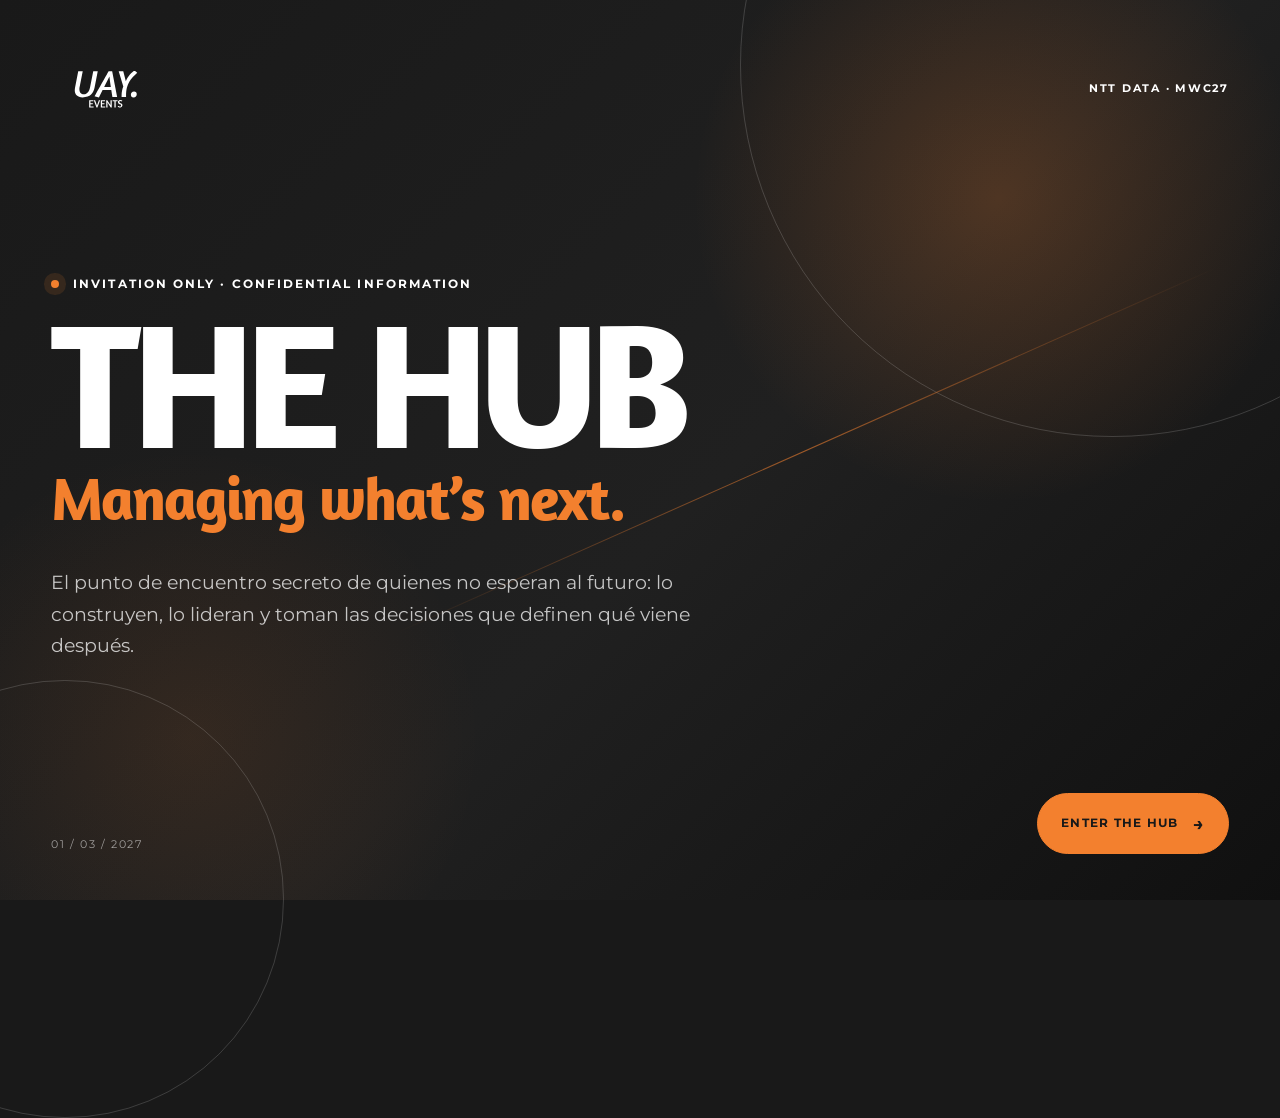
==== the-hub-web/index.html @ 57feadb1 "Inital MWC27 website" ====
<!doctype html>
<html lang="es">
<head>
  <meta charset="utf-8">
  <meta name="viewport" content="width=device-width,initial-scale=1">
  <meta name="theme-color" content="#191919">
  <title>THE HUB · NTT DATA MWC27 · UAY Events</title>
  <link rel="icon" type="image/svg+xml" href="assets/images/favicon-UAY-Events.svg">
  <link rel="stylesheet" href="css/base.css">
  <link rel="stylesheet" href="css/components.css">
  <link rel="stylesheet" href="css/pages/landing.css">
</head>
<body class="landing-page">
  <main class="access">
    <div class="access__visual"><span class="access__line"></span></div>
    <div class="access__inner">
      <div class="access__top">
        <img src="assets/images/Logo-UAY-Events.svg" alt="UAY Events" onerror="this.src='assets/images/brand/uay-fallback.svg'">
        <span>NTT DATA · MWC27</span>
      </div>

      <div class="access__main reveal">
        <div class="access__label"><span class="access__dot"></span> Invitation only · Confidential information</div>
        <h1 class="access__claim">THE HUB<span>Managing what’s next.</span></h1>
        <p class="access__copy">El punto de encuentro secreto de quienes no esperan al futuro: lo construyen, lo lideran y toman las decisiones que definen qué viene después.</p>
      </div>

      <div class="access__bottom">
        <div class="access__code">01 / 03 / 2027</div>
        <a class="btn btn--orange access__enter" href="home.html">Enter THE HUB <span class="btn__arrow">→</span></a>
      </div>
    </div>
  </main>
  <script src="js/main.js"></script>
</body>
</html>
---- the-hub-web/css/base.css ----
@import url('https://fonts.googleapis.com/css2?family=Amaranth:wght@400;700&family=Montserrat:wght@300;400;500;600;700&display=swap');

:root{
  --orange:#F3802E;
  --alabaster:#ECEADF;
  --ink:#191919;
  --white:#FFFFFF;
  --muted:#716f69;
  --line:rgba(25,25,25,.14);
  --max:1280px;
  --pad:clamp(22px,4vw,64px);
  --radius:28px;
  --radius-sm:18px;
  --header-h:82px;
  --ease:cubic-bezier(.22,1,.36,1);
}

*{box-sizing:border-box}
html{scroll-behavior:smooth}
body{
  margin:0;
  font-family:"Montserrat",sans-serif;
  color:var(--ink);
  background:var(--white);
  line-height:1.65;
  text-rendering:optimizeLegibility;
}
body.menu-open{overflow:hidden}
img,video{display:block;max-width:100%}
a{color:inherit;text-decoration:none}
button,input,textarea,select{font:inherit}
button{color:inherit}
::selection{background:var(--orange);color:var(--ink)}

.container{width:min(calc(100% - (var(--pad)*2)),var(--max));margin-inline:auto}
.section{padding:clamp(78px,10vw,150px) 0}
.section--compact{padding:clamp(56px,7vw,100px) 0}
.section--soft{background:var(--alabaster)}
.section--dark{background:var(--ink);color:var(--white)}
.section--orange{background:var(--orange)}

.eyebrow{
  margin:0 0 20px;
  text-transform:uppercase;
  letter-spacing:.18em;
  font-size:.74rem;
  font-weight:700;
}
.display{
  margin:0;
  font-family:"Amaranth",sans-serif;
  font-size:clamp(4rem,10vw,10rem);
  line-height:.84;
  letter-spacing:-.055em;
}
.h1,.h2,.h3{font-family:"Amaranth",sans-serif;font-weight:700;letter-spacing:-.025em}
.h1{font-size:clamp(3.5rem,8vw,7.5rem);line-height:.9;margin:0}
.h2{font-size:clamp(2.7rem,5.5vw,5.4rem);line-height:.95;margin:0 0 28px}
.h3{font-size:clamp(1.65rem,2.7vw,2.7rem);line-height:1.05;margin:0 0 14px}
.lead{font-size:clamp(1.08rem,1.7vw,1.42rem);line-height:1.7;max-width:880px}
.copy{max-width:780px}
.copy p{margin:0 0 1.15em}
.muted{color:var(--muted)}
.orange{color:var(--orange)}
.white{color:var(--white)}
.kicker{font-size:clamp(1.4rem,2.6vw,2.4rem);font-family:"Amaranth",sans-serif;line-height:1.15}

.rule{height:1px;background:var(--line);border:0;margin:0}
.spacer{height:clamp(40px,7vw,90px)}

.reveal{opacity:0;transform:translateY(24px);transition:opacity .75s var(--ease),transform .75s var(--ease)}
.reveal.is-visible{opacity:1;transform:none}


@media (prefers-reduced-motion:reduce){
  *,*::before,*::after{scroll-behavior:auto!important;animation-duration:.01ms!important;animation-iteration-count:1!important;transition-duration:.01ms!important}
  .reveal{opacity:1;transform:none}
}
---- the-hub-web/css/components.css ----
/* Shared header / nav */
.site-header{
  position:sticky;top:0;z-index:1000;
  height:var(--header-h);
  border-bottom:1px solid rgba(25,25,25,.08);
  background:rgba(255,255,255,.88);
  backdrop-filter:blur(18px);
}
.site-header--dark{background:rgba(25,25,25,.78);border-color:rgba(255,255,255,.12);color:var(--white)}
.nav{
  width:min(calc(100% - (var(--pad)*2)),var(--max));height:100%;margin:auto;
  display:flex;align-items:center;justify-content:space-between;gap:30px;
}
.brand{display:inline-flex;align-items:center;min-width:110px;z-index:2}
.brand img{width:116px;height:95px;object-fit:contain;object-position:left center}
.nav__links{display:flex;align-items:center;gap:30px}
.nav__link,.nav__submenu-toggle{
  border:0;background:none;padding:9px 0;cursor:pointer;
  text-transform:uppercase;letter-spacing:.12em;font-size:.72rem;font-weight:700;
  position:relative;
}
.nav__link::after,.nav__submenu-toggle::after{
  content:"";position:absolute;left:0;right:100%;bottom:1px;height:2px;background:var(--orange);transition:right .25s ease;
}
.nav__link:hover::after,.nav__link.is-active::after,.nav__submenu-toggle:hover::after,.nav__submenu-toggle.is-active::after{right:0}
.nav__dropdown{position:relative}
.nav__submenu{
  position:absolute;top:calc(100% + 14px);right:0;min-width:260px;padding:12px;
  background:var(--ink);color:var(--white);border-radius:16px;
  opacity:0;visibility:hidden;transform:translateY(-8px);transition:.22s ease;box-shadow:0 20px 50px rgba(0,0,0,.18)
}
.nav__dropdown:hover .nav__submenu,.nav__dropdown:focus-within .nav__submenu,.nav__dropdown.is-open .nav__submenu{opacity:1;visibility:visible;transform:none}
.nav__submenu a{display:block;padding:13px 14px;border-radius:10px;font-size:.78rem}
.nav__submenu a:hover,.nav__submenu a.is-active{background:rgba(255,255,255,.09);color:var(--orange)}
.nav__toggle{display:none;border:0;background:none;font-size:1.8rem;line-height:1;cursor:pointer;z-index:2}

/* Buttons */
.btn{display:inline-flex;align-items:center;justify-content:center;gap:14px;padding:15px 23px;border-radius:999px;border:1px solid currentColor;text-transform:uppercase;letter-spacing:.11em;font-size:.72rem;font-weight:700;transition:.28s var(--ease)}
.btn:hover{transform:translateY(-2px);background:var(--ink);border-color:var(--ink);color:var(--white)}
.btn--orange{background:var(--orange);border-color:var(--orange);color:var(--ink)}
.btn--orange:hover{background:var(--white);border-color:var(--white);color:var(--ink)}
.btn--light{border-color:rgba(255,255,255,.72);color:var(--white)}
.btn--light:hover{background:var(--white);color:var(--ink);border-color:var(--white)}
.btn--ghost{border-color:var(--line)}
.btn__arrow{font-size:1.1rem;transition:transform .25s ease}.btn:hover .btn__arrow{transform:translateX(4px)}

/* Media */
.media{position:relative;overflow:hidden;border-radius:var(--radius);background:var(--alabaster)}
.media--wide{aspect-ratio:16/8.6}.media--landscape{aspect-ratio:4/3}.media--portrait{aspect-ratio:4/5}
.media img,.media video{width:100%;height:100%;object-fit:cover}
.media__fallback{position:absolute;inset:0;display:grid;place-items:center;text-align:center;padding:28px;background:linear-gradient(135deg,var(--alabaster),#d6d2c5);font-size:.72rem;letter-spacing:.14em;text-transform:uppercase;font-weight:700}
.media.has-media .media__fallback{display:none}
.media::after{content:"";position:absolute;inset:0;pointer-events:none;background:linear-gradient(180deg,transparent 55%,rgba(0,0,0,.08))}

/* Cards */
.editorial-grid{display:grid;grid-template-columns:repeat(3,1fr);gap:20px}
.editorial-card{min-height:390px;padding:28px;border:1px solid var(--line);border-radius:var(--radius);display:flex;flex-direction:column;justify-content:space-between;background:var(--white);transition:.3s var(--ease);overflow:hidden;position:relative}
.editorial-card:hover{transform:translateY(-6px);border-color:var(--orange);box-shadow:0 18px 60px rgba(25,25,25,.09)}
.editorial-card__number{font-size:.7rem;font-weight:700;letter-spacing:.16em;text-transform:uppercase}
.editorial-card__arrow{align-self:flex-end;font-size:1.45rem}
.editorial-card--dark{background:var(--ink);color:var(--white);border-color:var(--ink)}
.editorial-card--orange{background:var(--orange);border-color:var(--orange)}

.venue-card{position:relative;min-height:560px;border-radius:var(--radius);overflow:hidden;background:var(--ink);color:var(--white);display:flex;align-items:flex-end;padding:34px}
.venue-card__image{position:absolute;inset:0;width:100%;height:100%;object-fit:cover;transition:transform .8s var(--ease);opacity:.8}
.venue-card::after{content:"";position:absolute;inset:0;background:linear-gradient(180deg,rgba(0,0,0,.04) 25%,rgba(0,0,0,.78) 100%)}
.venue-card__content{position:relative;z-index:2;width:100%}
.venue-card__meta{font-size:.68rem;text-transform:uppercase;letter-spacing:.16em;font-weight:700;opacity:.8}
.venue-card h3{font-size:clamp(2rem,2vw,3rem);margin:8px 0 18px;font-family:"Amaranth",sans-serif}
.venue-card:hover .venue-card__image{transform:scale(1.035)}
.venue-card__fallback{position:absolute;inset:0;background:linear-gradient(135deg,#2a2a2a,#151515);display:grid;place-items:center;color:rgba(255,255,255,.35);font-size:.68rem;letter-spacing:.14em;text-transform:uppercase}
.venue-card.has-media .venue-card__fallback{display:none}

/* Split / stats / pillars */
.split{display:grid;grid-template-columns:1fr 1fr;gap:clamp(36px,6vw,90px);align-items:center}
.split--top{align-items:start}
.pillars{display:grid;grid-template-columns:repeat(4,1fr);gap:0;margin-top:55px;border-top:1px solid currentColor}
.pillar{padding:28px 24px 28px 0;border-right:1px solid currentColor}
.pillar:not(:first-child){padding-left:24px}.pillar:last-child{border-right:0}
.pillar__num{display:block;font-size:.7rem;letter-spacing:.16em;text-transform:uppercase;font-weight:700;margin-bottom:52px;color:var(--orange)}
.pillar h3{font-family:"Amaranth",sans-serif;font-size:1.7rem;margin:0 0 10px}.pillar p{font-size:.9rem;margin:0;opacity:.74}

.feature-list{border-top:1px solid var(--line)}
.feature-row{display:grid;grid-template-columns:90px .9fr 1.4fr;gap:26px;padding:26px 0;border-bottom:1px solid var(--line);align-items:start}
.feature-row__num{font-size:.72rem;letter-spacing:.15em;font-weight:700;color:var(--orange)}
.feature-row h3{font-family:"Amaranth",sans-serif;font-size:1.45rem;margin:0}.feature-row p{margin:0;color:var(--muted)}

/* Footer */
.site-footer{padding:54px 0;border-top:1px solid var(--line)}
.footer__inner{width:min(calc(100% - (var(--pad)*2)),var(--max));margin:auto;display:grid;grid-template-columns:1.2fr .8fr;gap:40px;align-items:end}
.footer__brand{font-family:"Amaranth",sans-serif;font-size:clamp(2rem,3.5vw,3.4rem);line-height:1;margin:0}.footer__meta{display:flex;justify-content:flex-end;gap:22px;flex-wrap:wrap;font-size:.68rem;text-transform:uppercase;letter-spacing:.12em;font-weight:700}

/* Breadcrumb */
.breadcrumb{display:flex;gap:9px;align-items:center;font-size:.68rem;letter-spacing:.12em;text-transform:uppercase;font-weight:700;color:var(--muted);margin-bottom:32px}.breadcrumb span{opacity:.5}

@media (max-width:980px){
  .nav__toggle{display:block}
  .nav__links{position:fixed;inset:var(--header-h) 0 auto 0;min-height:calc(100vh - var(--header-h));padding:40px var(--pad) 70px;background:var(--white);color:var(--ink);display:flex;flex-direction:column;align-items:flex-start;gap:17px;transform:translateX(100%);transition:transform .35s var(--ease);overflow:auto}
  .site-header--dark .nav__links{background:var(--ink);color:var(--white)}
  .menu-open .nav__links{transform:none}
  .nav__link,.nav__submenu-toggle{font-family:"Amaranth",sans-serif;font-size:clamp(2rem,7vw,4rem);letter-spacing:-.02em;text-transform:none}
  .nav__dropdown{width:100%}.nav__submenu{position:static;min-width:0;margin-top:12px;padding:0 0 0 18px;background:transparent;color:inherit;box-shadow:none;border-left:1px solid currentColor;opacity:1;visibility:visible;transform:none;display:none}.nav__dropdown.is-open .nav__submenu{display:block}.nav__submenu a{font-size:.9rem;padding:10px 0}
  .editorial-grid{grid-template-columns:1fr 1fr}.venue-card{min-height:500px}
  .pillars{grid-template-columns:1fr 1fr}.pillar:nth-child(2){border-right:0}.pillar:nth-child(n+3){border-top:1px solid currentColor}
  .split{grid-template-columns:1fr}.feature-row{grid-template-columns:60px 1fr}.feature-row p{grid-column:2}
}
@media (max-width:640px){
  :root{--header-h:72px}.brand img{width:100px}.editorial-grid{grid-template-columns:1fr}.editorial-card{min-height:310px}.venue-card{min-height:430px;padding:26px}
  .pillars{grid-template-columns:1fr}.pillar,.pillar:not(:first-child){padding:24px 0;border-right:0;border-top:1px solid currentColor}.pillar:first-child{border-top:0}.pillar__num{margin-bottom:30px}
  .footer__inner{grid-template-columns:1fr}.footer__meta{justify-content:flex-start}
}
---- the-hub-web/css/pages/landing.css ----
.landing-page{background:var(--ink);color:var(--white);overflow:hidden}
.access{min-height:100svh;position:relative;display:flex;align-items:stretch;isolation:isolate}
.access__visual{position:absolute;inset:0;z-index:-2;background:
  radial-gradient(circle at 78% 22%,rgba(243,128,46,.22),transparent 25%),
  radial-gradient(circle at 15% 82%,rgba(243,128,46,.1),transparent 22%),
  linear-gradient(135deg,#191919 0%,#202020 55%,#101010 100%)}
.access__visual::before,.access__visual::after{content:"";position:absolute;border:1px solid rgba(255,255,255,.16);border-radius:50%}
.access__visual::before{width:58vw;height:58vw;right:-16vw;top:-24vw}.access__visual::after{width:34vw;height:34vw;left:-12vw;bottom:-17vw}
.access__line{position:absolute;height:1px;width:70vw;background:linear-gradient(90deg,transparent,var(--orange),transparent);transform:rotate(-24deg);left:28vw;top:50%;opacity:.6}
.access__inner{width:min(calc(100% - (var(--pad)*2)),var(--max));margin:auto;min-height:100svh;padding:34px 0 46px;display:flex;flex-direction:column;justify-content:space-between}
.access__top{display:flex;justify-content:space-between;gap:24px;align-items:center;font-size:.68rem;letter-spacing:.16em;text-transform:uppercase;font-weight:700}
.access__top img{width:110px;filter:brightness(0) invert(1)}
.access__main{max-width:1040px;padding:8vh 0}
.access__label{display:flex;align-items:center;gap:14px;margin-bottom:24px;font-size:.72rem;letter-spacing:.18em;text-transform:uppercase;font-weight:700}.access__dot{width:8px;height:8px;border-radius:50%;background:var(--orange);box-shadow:0 0 0 7px rgba(243,128,46,.12)}
.access__claim{font-family:"Amaranth",sans-serif;font-size:clamp(4.8rem,14vw,13.5rem);line-height:.72;letter-spacing:-.055em;margin:0}.access__claim span{display:block;color:var(--orange);font-size:.34em;line-height:1.1;letter-spacing:-.03em;margin-top:.28em}
.access__copy{max-width:650px;font-size:clamp(1rem,1.5vw,1.25rem);color:rgba(255,255,255,.74);margin:36px 0 0}
.access__bottom{display:flex;justify-content:space-between;align-items:end;gap:30px}.access__code{font-size:.67rem;letter-spacing:.15em;text-transform:uppercase;opacity:.55}
.access__enter{min-width:190px}
@media(max-width:650px){.access__top span{display:none}.access__bottom{align-items:flex-start;flex-direction:column-reverse}.access__enter{width:100%}.access__claim{font-size:clamp(4.2rem,25vw,7rem)}}
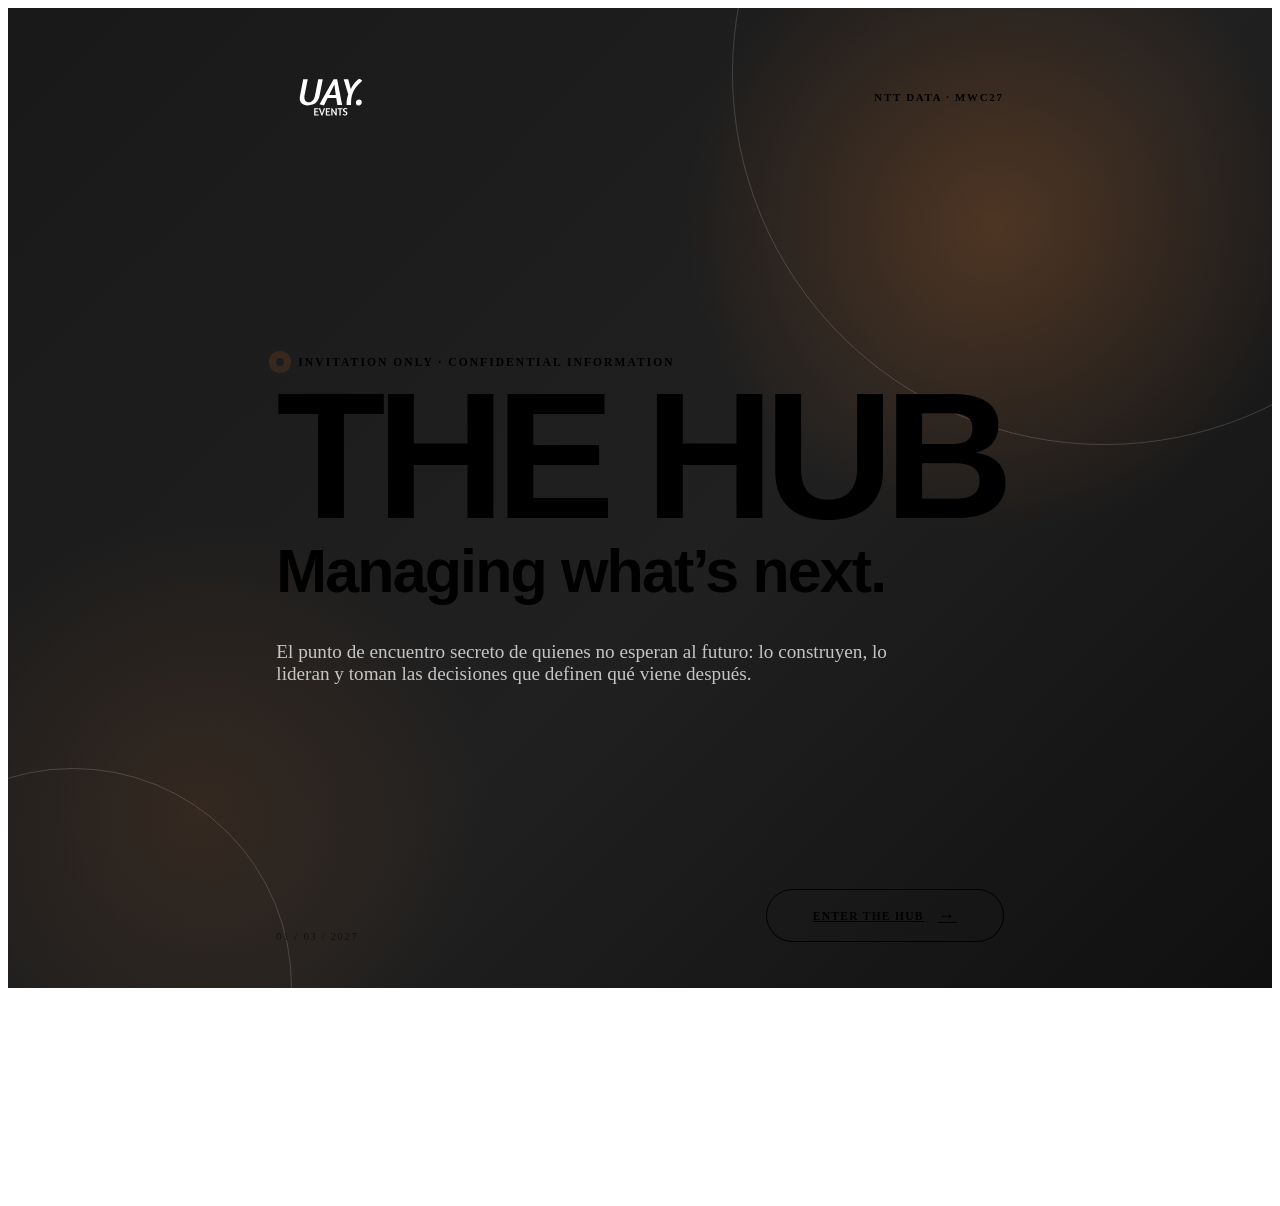
==== commit 7d1399aa: "Add index.html for THE HUB landing page" ====
--- a/the-hub-web/index.html
+++ b/the-hub-web/index.html
@@ -6,7 +6,7 @@
   <meta name="theme-color" content="#191919">
   <title>THE HUB · NTT DATA MWC27 · UAY Events</title>
   <link rel="icon" type="image/svg+xml" href="assets/images/favicon-UAY-Events.svg">
-  <link rel="stylesheet" href="css/base.css">
+  <link rel="stylesheet" href="./the-hub-web/css/base.css">
   <link rel="stylesheet" href="css/components.css">
   <link rel="stylesheet" href="css/pages/landing.css">
 </head>
